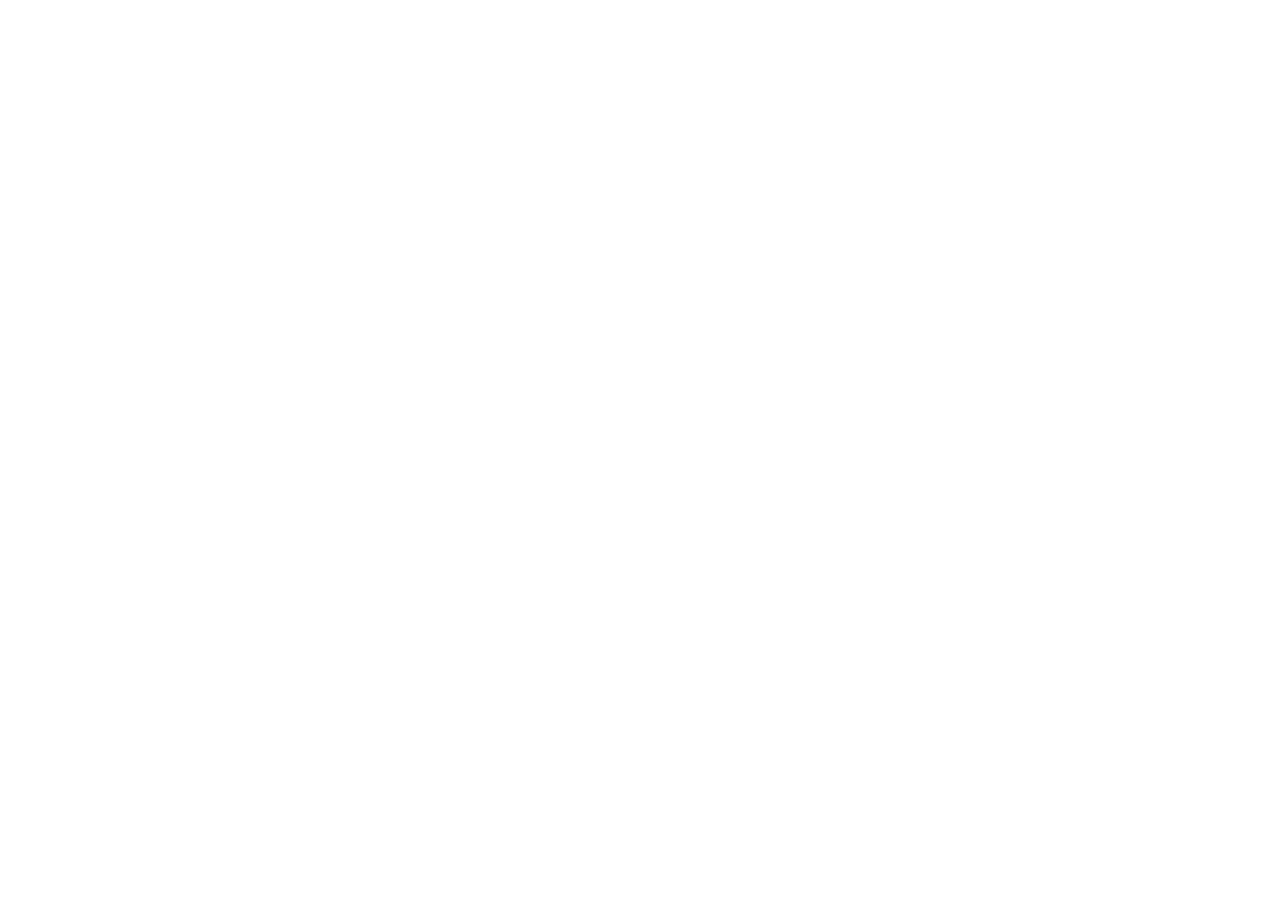
==== index.html @ 50b8d907 "first commit" ====
<!DOCTYPE html>
<html lang="en">
  <head>
    <meta charset="UTF-8" />
    <meta http-equiv="X-UA-Compatible" content="IE=edge" />
    <meta name="viewport" content="width=device-width, initial-scale=1.0" />
    <link rel="stylesheet" href="styles.css" />
    <script src="script.js" defer></script>
    <title>Document</title>
  </head>
  <body></body>
</html>
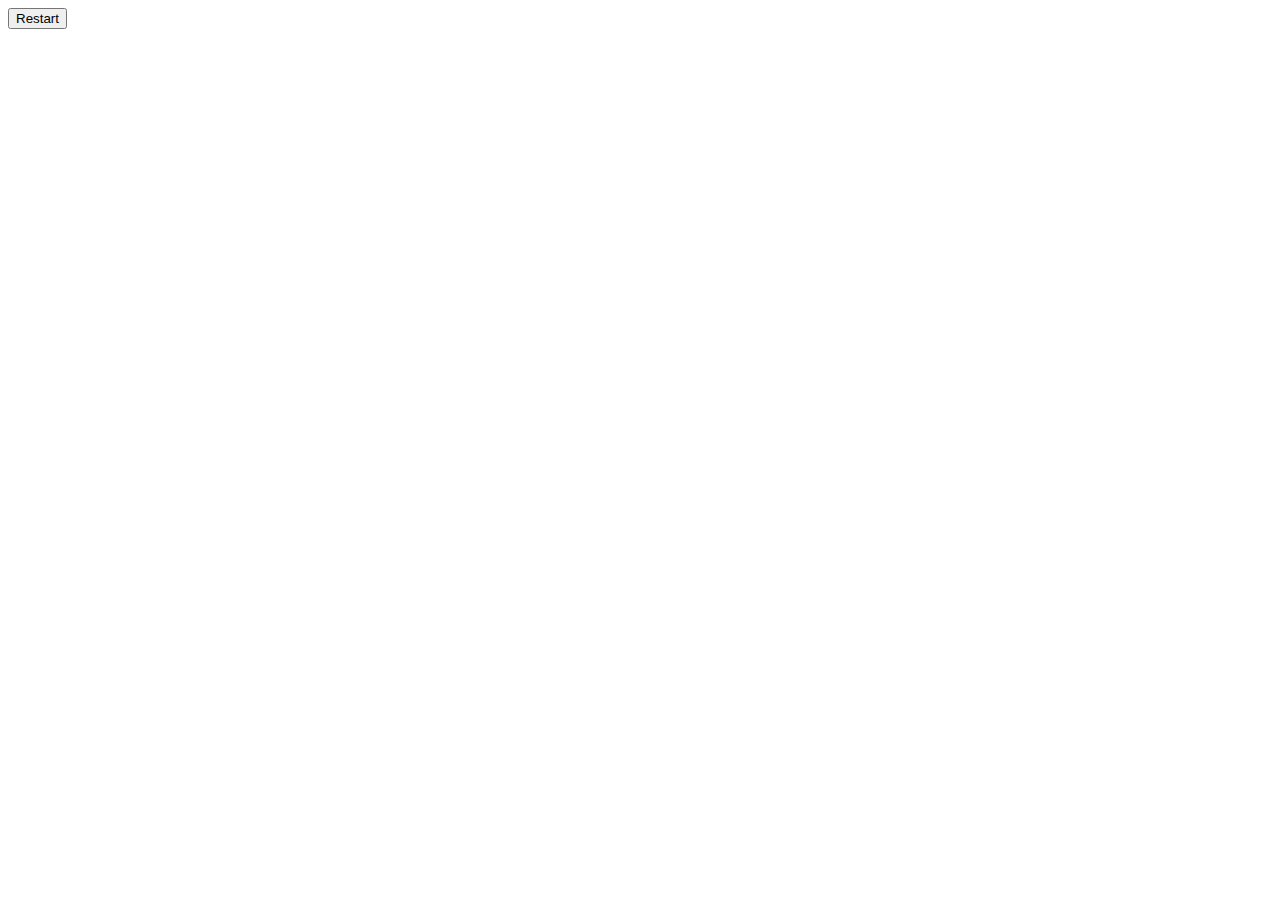
==== commit 44c77460: "feat: HTML codes" ====
--- a/index.html
+++ b/index.html
@@ -8,5 +8,21 @@
     <script src="script.js" defer></script>
     <title>Document</title>
   </head>
-  <body></body>
+  <body>
+    <div class="board" id="board">
+      <div class="cell" data-cell></div>
+      <div class="cell" data-cell></div>
+      <div class="cell" data-cell></div>
+      <div class="cell" data-cell></div>
+      <div class="cell" data-cell></div>
+      <div class="cell" data-cell></div>
+      <div class="cell" data-cell></div>
+      <div class="cell" data-cell></div>
+      <div class="cell" data-cell></div>
+    </div>
+    <div class="win-msg">
+      <div data-win-msg-text></div>
+      <button id="restartButton">Restart</button>
+    </div>
+  </body>
 </html>
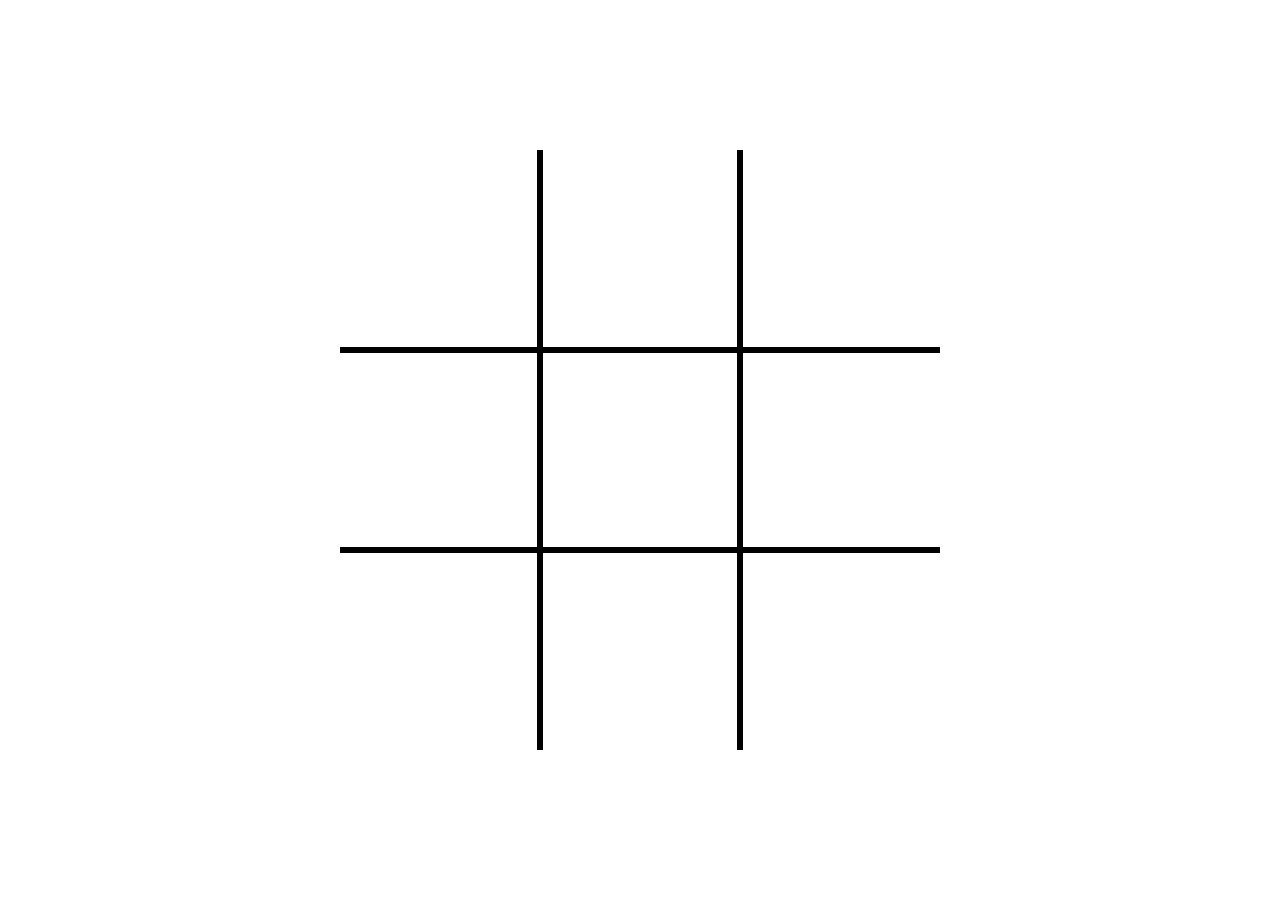
==== commit 5c815535: "style: game UI" ====
--- a/index.html
+++ b/index.html
@@ -20,7 +20,7 @@
       <div class="cell" data-cell></div>
       <div class="cell" data-cell></div>
     </div>
-    <div class="win-msg">
+    <div class="win-msg" id="winMsg">
       <div data-win-msg-text></div>
       <button id="restartButton">Restart</button>
     </div>
--- a/styles.css
+++ b/styles.css
@@ -0,0 +1,151 @@
+*,
+*::after,
+*::before {
+  box-sizing: border-box;
+}
+
+:root {
+  --cell-size: 200px;
+  --mark-size: calc(var(--cell-size) * 0.7);
+}
+
+body {
+  margin: 0;
+}
+
+.board {
+  width: 100vw;
+  height: 100vh;
+  display: grid;
+  justify-content: center;
+  align-content: center;
+  justify-items: center;
+  align-items: center;
+  grid-template-columns: repeat(3, auto);
+}
+
+.cell {
+  width: var(--cell-size);
+  height: var(--cell-size);
+  /* background-color: black; */
+  border: 3px solid black;
+  display: flex;
+  justify-content: center;
+  align-items: center;
+  position: relative;
+  cursor: pointer;
+}
+
+.cell:first-child,
+.cell:nth-child(2),
+.cell:nth-child(3) {
+  border-top: none;
+}
+
+.cell:nth-child(3n + 1) {
+  border-left: none;
+}
+
+.cell:nth-child(3n + 3) {
+  border-right: none;
+}
+
+.cell:last-child,
+.cell:nth-child(8),
+.cell:nth-child(7) {
+  border-bottom: none;
+}
+
+.cell.x,
+.cell.circle {
+  cursor: not-allowed;
+}
+
+.cell.x::before,
+.cell.x::after,
+.cell.circle::before,
+.cell.circle::after {
+  background-color: black;
+}
+
+.board.x .cell:not(.x):not(.circle):hover::before,
+.board.x .cell:not(.x):not(.circle):hover::after,
+.board.circle .cell:not(.x):not(.circle):hover::before,
+.board.circle .cell:not(.x):not(.circle):hover::after {
+  background-color: lightgrey;
+}
+
+.cell.x::before,
+.cell.x::after,
+.board.x .cell:not(.x):not(.circle):hover::before,
+.board.x .cell:not(.x):not(.circle):hover::after {
+  content: '';
+  position: absolute;
+  width: calc(var(--mark-size) * 0.15);
+  height: var(--mark-size);
+}
+
+.cell.x::before,
+.board.x .cell:not(.x):not(.circle):hover::before {
+  transform: rotate(45deg);
+}
+
+.cell.x::after,
+.board.x .cell:not(.x):not(.circle):hover::after {
+  transform: rotate(-45deg);
+}
+
+.cell.circle::before,
+.cell.circle::after,
+.board.circle .cell:not(.x):not(.circle):hover::before,
+.board.circle .cell:not(.x):not(.circle):hover::after {
+  content: '';
+  position: absolute;
+  border-radius: 50%;
+}
+
+.cell.circle::before,
+.board.circle .cell:not(.x):not(.circle):hover::before {
+  width: var(--mark-size);
+  height: var(--mark-size);
+}
+
+.cell.circle::after,
+.board.circle .cell:not(.x):not(.circle):hover::after {
+  width: calc(var(--mark-size) * 0.7);
+  height: calc(var(--mark-size) * 0.7);
+  background-color: white;
+}
+
+.win-msg {
+  display: none;
+  position: fixed;
+  top: 0;
+  left: 0;
+  right: 0;
+  bottom: 0;
+  background-color: rgba(0, 0, 0, 0.9);
+  justify-content: center;
+  align-items: center;
+  color: white;
+  font-size: 5rem;
+  flex-direction: column;
+}
+
+.win-msg button {
+  font-size: 3rem;
+  background-color: white;
+  border: 1px solid black;
+  padding: 0.25em, 0.5em;
+  cursor: pointer;
+}
+
+.win-msg button:hover {
+  background-color: black;
+  color: white;
+  border-color: white;
+}
+
+.win-msg.show {
+  display: flex;
+}
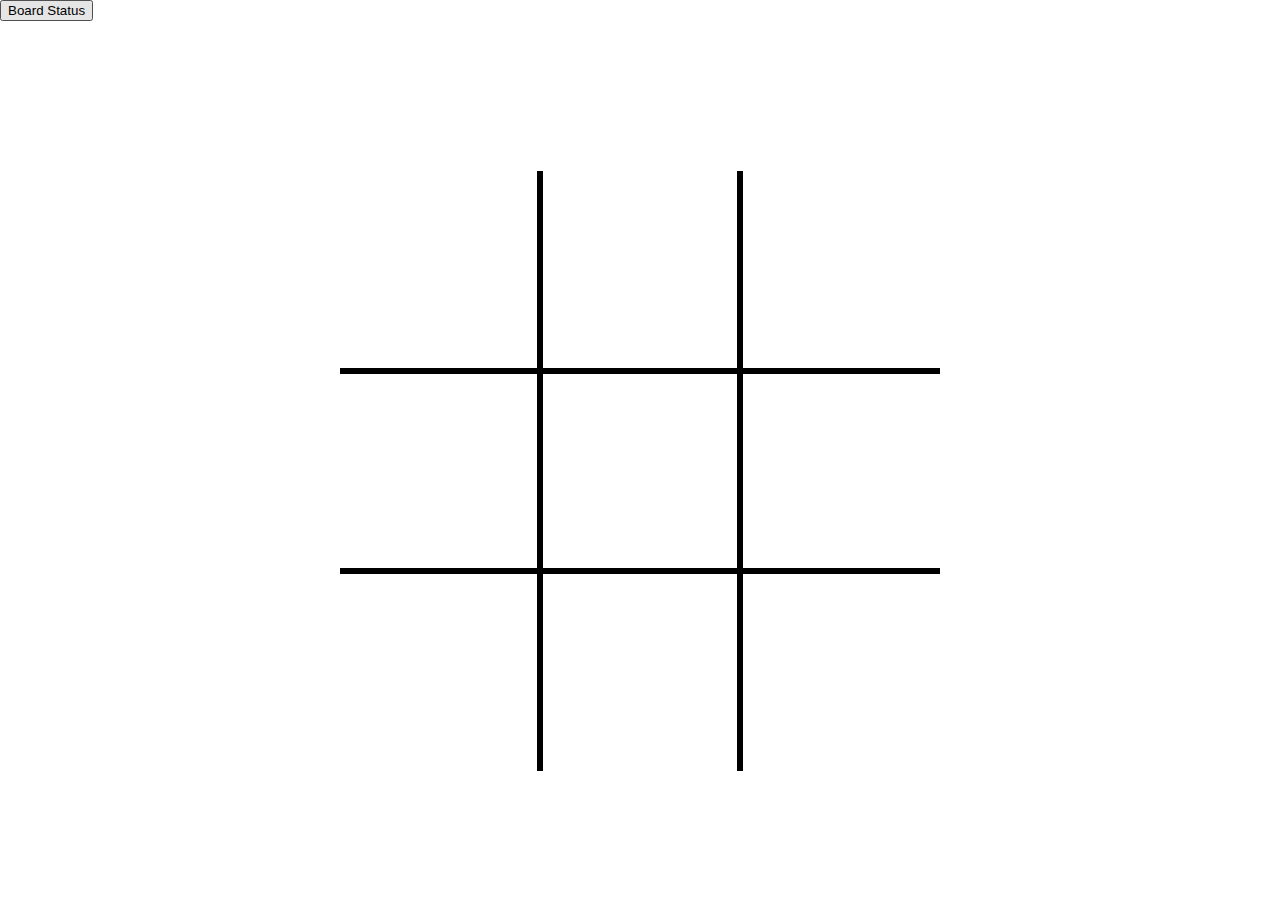
==== commit 122e87cc: "feat: screen reader controls" ====
--- a/index.html
+++ b/index.html
@@ -6,19 +6,29 @@
     <meta name="viewport" content="width=device-width, initial-scale=1.0" />
     <link rel="stylesheet" href="styles.css" />
     <script src="script.js" defer></script>
-    <title>Document</title>
+    <title>Tic Tac Toe Game</title>
   </head>
   <body>
+    <div id="playerTurn" aria-live="assertive"></div>
+    <div
+      id="boardAnnouncer"
+      class="visually-hidden"
+      aria-live="assertive"
+    ></div>
+    <button id="announcer-button" onclick="readBoardStatus()">
+      Board Status
+    </button>
+
     <div class="board" id="board">
-      <div class="cell" data-cell></div>
-      <div class="cell" data-cell></div>
-      <div class="cell" data-cell></div>
-      <div class="cell" data-cell></div>
-      <div class="cell" data-cell></div>
-      <div class="cell" data-cell></div>
-      <div class="cell" data-cell></div>
-      <div class="cell" data-cell></div>
-      <div class="cell" data-cell></div>
+      <div class="cell" vertical="top" horizontal="left" data-cell></div>
+      <div class="cell" vertical="top" horizontal="center" data-cell></div>
+      <div class="cell" vertical="top" horizontal="right" data-cell></div>
+      <div class="cell" vertical="center" horizontal="left" data-cell></div>
+      <div class="cell" vertical="center" horizontal="center" data-cell></div>
+      <div class="cell" vertical="center" horizontal="right" data-cell></div>
+      <div class="cell" vertical="bottom" horizontal="left" data-cell></div>
+      <div class="cell" vertical="bottom" horizontal="center" data-cell></div>
+      <div class="cell" vertical="bottom" horizontal="right" data-cell></div>
     </div>
     <div class="win-msg" id="winMsg">
       <div data-win-msg-text></div>
--- a/styles.css
+++ b/styles.css
@@ -12,7 +12,15 @@
 body {
   margin: 0;
 }
-
+.visually-hidden {
+  clip: rect(0 0 0 0);
+  clip-path: inset(50%);
+  height: 1px;
+  overflow: hidden;
+  position: absolute;
+  white-space: nowrap;
+  width: 1px;
+}
 .board {
   width: 100vw;
   height: 100vh;
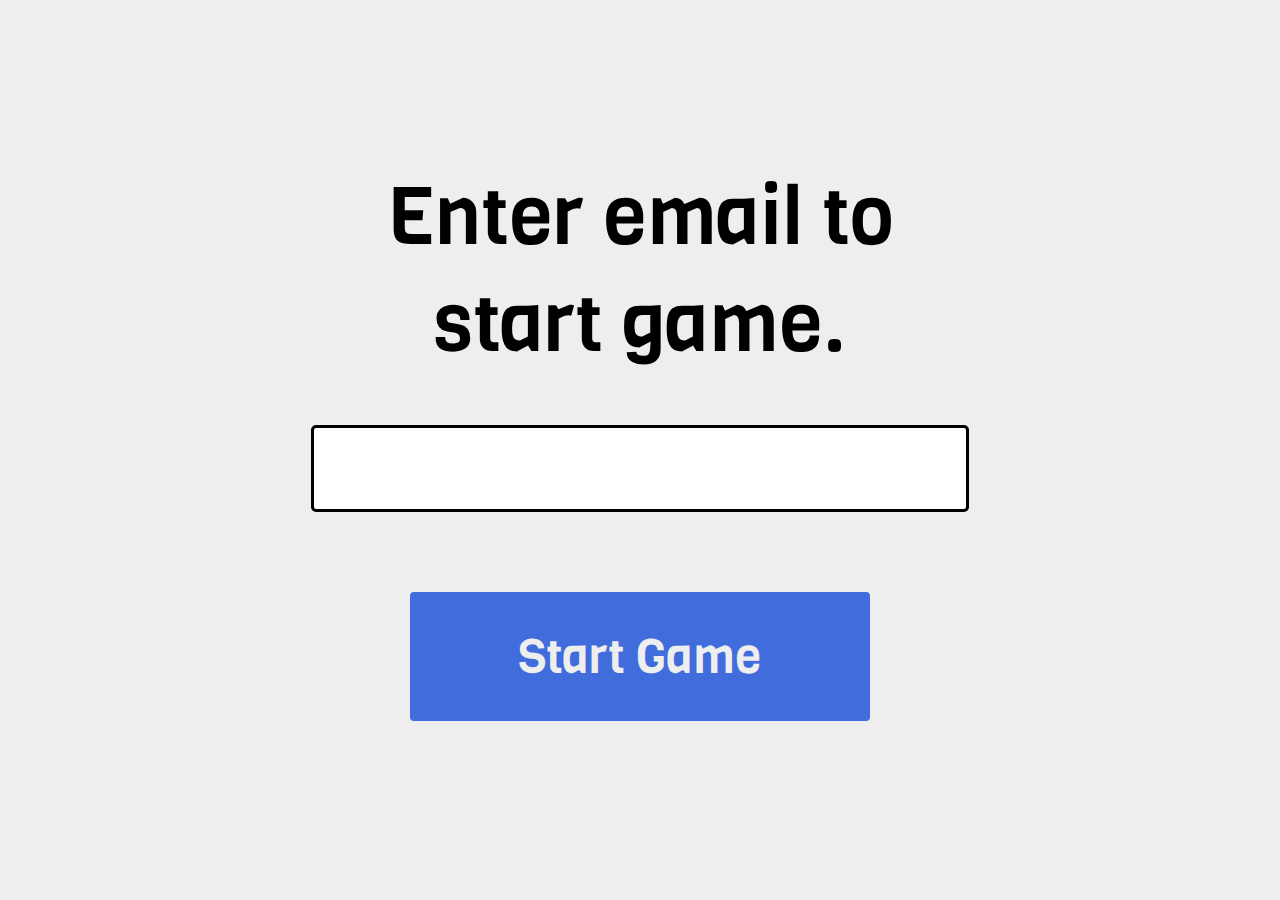
==== commit deacda49: "feat: email form" ====
--- a/index.html
+++ b/index.html
@@ -5,34 +5,38 @@
     <meta http-equiv="X-UA-Compatible" content="IE=edge" />
     <meta name="viewport" content="width=device-width, initial-scale=1.0" />
     <link rel="stylesheet" href="styles.css" />
-    <script src="script.js" defer></script>
+    <link rel="preconnect" href="https://fonts.googleapis.com" />
+    <link rel="preconnect" href="https://fonts.gstatic.com" crossorigin />
+    <link
+      href="https://fonts.googleapis.com/css2?family=Open+Sans&family=Viga&display=swap"
+      rel="stylesheet"
+    />
+    <script src="index.js"></script>
     <title>Tic Tac Toe Game</title>
   </head>
   <body>
-    <div id="playerTurn" aria-live="assertive"></div>
-    <div
-      id="boardAnnouncer"
-      class="visually-hidden"
-      aria-live="assertive"
-    ></div>
-    <button id="announcer-button" onclick="readBoardStatus()">
-      Board Status
-    </button>
+    <div class="board" id="board">
+      <div id="emailForm" class="form-container">
+        <form
+          action="https://sheetdb.io/api/v1/cxropn6lu6n8d"
+          class="flex-column"
+          method="post"
+          id="playerEmailForm"
+          name="a11y-kopi"
+        >
+          <label for="playerEmail">Enter email to start game.</label>
+          <input type="email" name="data[name]" id="playerEmail" />
 
-    <div class="board" id="board">
-      <div class="cell" vertical="top" horizontal="left" data-cell></div>
-      <div class="cell" vertical="top" horizontal="center" data-cell></div>
-      <div class="cell" vertical="top" horizontal="right" data-cell></div>
-      <div class="cell" vertical="center" horizontal="left" data-cell></div>
-      <div class="cell" vertical="center" horizontal="center" data-cell></div>
-      <div class="cell" vertical="center" horizontal="right" data-cell></div>
-      <div class="cell" vertical="bottom" horizontal="left" data-cell></div>
-      <div class="cell" vertical="bottom" horizontal="center" data-cell></div>
-      <div class="cell" vertical="bottom" horizontal="right" data-cell></div>
-    </div>
-    <div class="win-msg" id="winMsg">
-      <div data-win-msg-text></div>
-      <button id="restartButton">Restart</button>
+          <button
+            class="submit-btn"
+            id="submitBtn"
+            type="submit"
+            onclick="startGame()"
+          >
+            Start Game
+          </button>
+        </form>
+      </div>
     </div>
   </body>
 </html>
--- a/styles.css
+++ b/styles.css
@@ -7,19 +7,30 @@
 :root {
   --cell-size: 200px;
   --mark-size: calc(var(--cell-size) * 0.7);
+  --main-blue-color: #416cdc;
+  --main-red-color: rgb(235, 94, 94);
+  --main-purple-color: rgb(120, 94, 240);
+  --main-yellow-color: rgb(255, 176, 0);
+  --main-black-color: rgb(51, 51, 51);
+  --main-white-color: rgb(238, 238, 238);
+  --main-green-color: green;
+  --main-font-family: 'Viga';
+  background-color: var(--main-white-color);
 }
 
 body {
   margin: 0;
+  font-family: var(--main-font-family);
 }
 .visually-hidden {
-  clip: rect(0 0 0 0);
+  /* clip: rect(0 0 0 0);
   clip-path: inset(50%);
   height: 1px;
   overflow: hidden;
   position: absolute;
   white-space: nowrap;
-  width: 1px;
+  width: 1px; */
+  display: none;
 }
 .board {
   width: 100vw;
@@ -157,3 +168,48 @@
 .win-msg.show {
   display: flex;
 }
+
+.show {
+  display: flex;
+}
+
+/* form css */
+
+.form-container {
+  max-width: 70%;
+  /* background-color: red; */
+}
+
+.flex-column {
+  display: flex;
+  flex-direction: column;
+  row-gap: 3rem;
+}
+
+label {
+  font-size: 5rem;
+  text-align: center;
+}
+
+input {
+  margin-bottom: 1rem;
+  padding: 1.5rem;
+  font-size: 1.8rem;
+  border: solid;
+  border-radius: 5px;
+  width: 100%;
+}
+
+.submit-btn {
+  font-size: 3rem;
+  font-family: var(--main-font-family);
+  padding: 2rem 0;
+  width: 70%;
+  text-align: center;
+  margin: 1rem auto;
+  text-decoration: none;
+  color: var(--main-white-color);
+  background: var(--main-blue-color);
+  border-radius: 4px;
+  border-style: none;
+}
